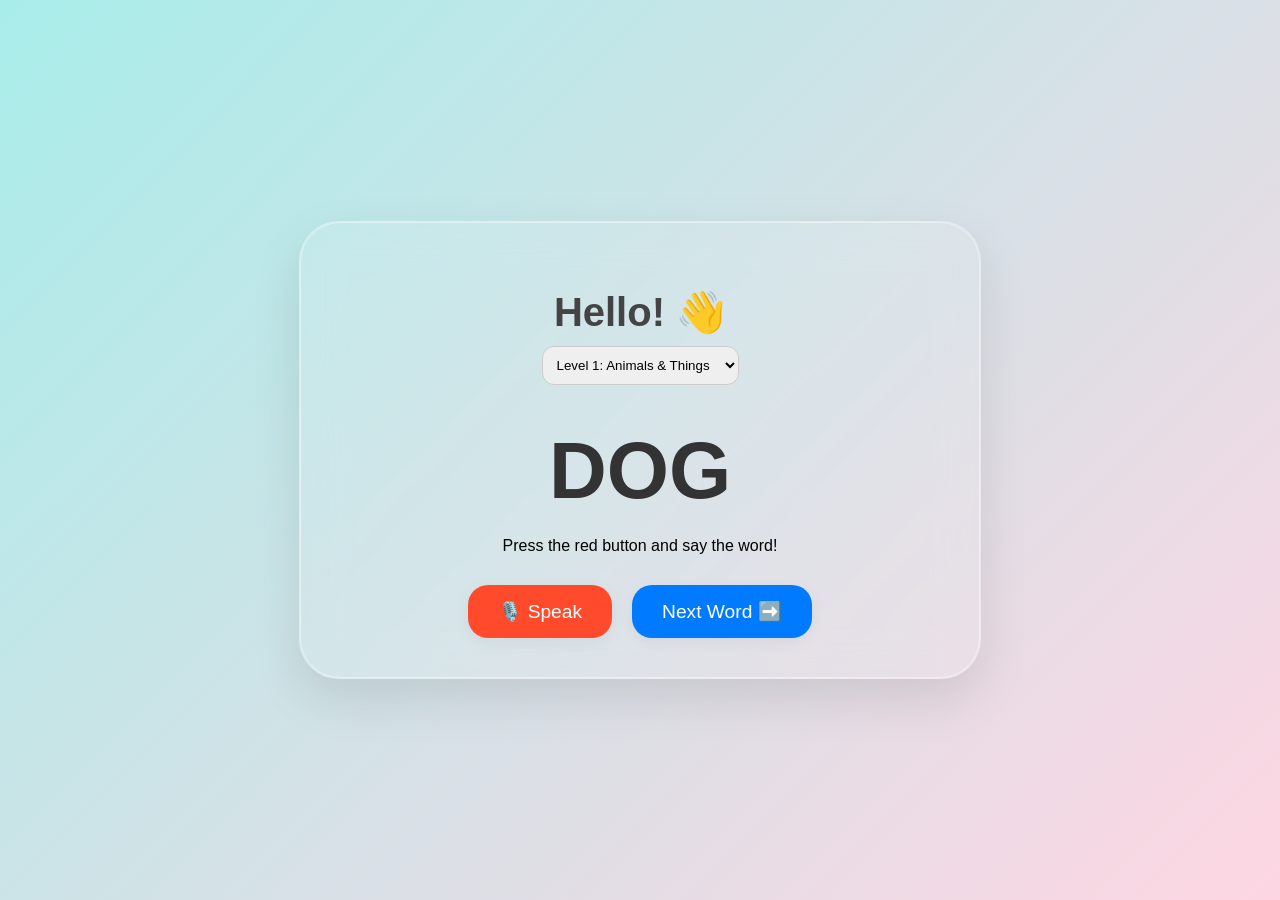
==== ermhmm.html @ 48782541 "Create ermhmm.html" ====
<!DOCTYPE html>
<html lang="en">
<head>
    <meta charset="UTF-8">
    <meta name="viewport" content="width=device-width, initial-scale=1.0">
    <title>Siri's Learning Lab</title>
    <style>
        :root {
            --glass-bg: rgba(255, 255, 255, 0.1);
            --text-color: #1d1d1f;
        }

        body {
            margin: 0;
            padding: 0;
            font-family: -apple-system, BlinkMacSystemFont, "Segoe UI", Roboto, Helvetica, Arial, sans-serif;
            background: linear-gradient(135deg, #a8edea 0%, #fed6e3 100%);
            height: 100vh;
            display: flex;
            flex-direction: column;
            align-items: center;
            justify-content: center;
            overflow: hidden;
        }

        /* --- LIQUID GLASS THEME --- */
        .glass-container {
            position: relative;
            width: 80%;
            max-width: 600px;
            padding: 40px;
            border-radius: 40px;
            background: var(--glass-bg);
            backdrop-filter: blur(20px) url(#liquid-glass);
            -webkit-backdrop-filter: blur(20px) url(#liquid-glass);
            border: 1px solid rgba(255, 255, 255, 0.3);
            box-shadow: 0 20px 50px rgba(0,0,0,0.1);
            text-align: center;
            z-index: 10;
        }

        /* Specular Highlight Rim */
        .glass-container::after {
            content: "";
            position: absolute;
            top: 0; left: 0; right: 0; bottom: 0;
            border-radius: 40px;
            border: 1.5px solid rgba(255,255,255,0.4);
            pointer-events: none;
        }

        h1 { font-size: 2.5rem; color: #444; margin-bottom: 10px; }
        .word-display { font-size: 5rem; font-weight: bold; color: #333; margin: 20px 0; }
        
        .controls { display: flex; gap: 20px; justify-content: center; margin-top: 30px; }
        
        button {
            padding: 15px 30px;
            font-size: 1.2rem;
            border-radius: 20px;
            border: none;
            background: white;
            cursor: pointer;
            transition: transform 0.2s, box-shadow 0.2s;
            box-shadow: 0 4px 15px rgba(0,0,0,0.05);
        }

        button:active { transform: scale(0.95); }
        button.record { background: #ff4b2b; color: white; }
        button.next { background: #007aff; color: white; }

        #level-select {
            margin-bottom: 20px;
            padding: 10px;
            border-radius: 12px;
            border: 1px solid #ccc;
        }

        /* Hidden Canvas for Refraction Map Generation */
        #map-gen { display: none; }
    </style>
</head>
<body>

    <div class="glass-container">
        <h1>Hello! 👋</h1>
        <select id="level-select">
            <option value="easy">Level 1: Animals & Things</option>
            <option value="medium">Level 2: Actions</option>
            <option value="stories">Level 3: Mini Stories</option>
        </select>

        <div id="display-area">
            <div class="word-display" id="word-target">CAT</div>
            <p id="feedback">Press the red button and say the word!</p>
        </div>

        <div class="controls">
            <button class="record" id="mic-btn">🎙️ Speak</button>
            <button class="next" id="next-btn">Next Word ➡️</button>
        </div>
    </div>

    <svg style="display: none;">
        <defs>
            <filter id="liquid-glass" color-interpolation-filters="sRGB">
                <feTurbulence type="fractalNoise" baseFrequency="0.01" numOctaves="2" result="noise" />
                <feDisplacementMap in="SourceGraphic" in2="noise" scale="15" xChannelSelector="R" yChannelSelector="G" />
            </filter>
        </defs>
    </svg>

    <script>
        const API_KEY = "AIzaSyDM9CuF9Udxd81SLUzqu9ioTQQZl-sta3I";
        const wordTarget = document.getElementById('word-target');
        const micBtn = document.getElementById('mic-btn');
        const feedback = document.getElementById('feedback');
        const levelSelect = document.getElementById('level-select');

        const words = {
            easy: ["DOG", "SUN", "BOOK", "RED", "FISH", "HAT"],
            medium: ["JUMP", "RUN", "PLAY", "EAT", "SLEEP"],
            stories: ["The cat sat.", "Big blue bus.", "I love you."]
        };

        let currentLevel = "easy";
        let currentIndex = 0;

        // 1. Level Selection Logic
        levelSelect.onchange = (e) => {
            currentLevel = e.target.value;
            currentIndex = 0;
            updateWord();
        };

        function updateWord() {
            wordTarget.innerText = words[currentLevel][currentIndex];
            feedback.innerText = "Press the red button and say the word!";
            feedback.style.color = "black";
        }

        document.getElementById('next-btn').onclick = () => {
            currentIndex = (currentIndex + 1) % words[currentLevel].length;
            updateWord();
        };

        // 2. AI Voice Recognition (Simulated via Web Speech for speed, Gemini for Analysis)
        const recognition = new (window.SpeechRecognition || window.webkitSpeechRecognition)();
        recognition.lang = 'en-US';

        micBtn.onclick = () => {
            recognition.start();
            feedback.innerText = "Listening...";
            micBtn.style.boxShadow = "0 0 20px red";
        };

        recognition.onresult = async (event) => {
            const transcript = event.results[0][0].transcript.toUpperCase();
            const target = wordTarget.innerText.toUpperCase();
            micBtn.style.boxShadow = "none";

            feedback.innerText = `You said: ${transcript}... checking with AI!`;
            
            // 3. Ask Gemini if the pronunciation was close enough for a 4-year-old
            checkWithGemini(transcript, target);
        };

        async function checkWithGemini(said, target) {
            const prompt = `A 4-year-old trying to learn English said "${said}". The word was "${target}". 
                           Is this close enough? Answer in 1 word: YES or NO.`;

            try {
                const response = await fetch(`https://generativelanguage.googleapis.com/v1beta/models/gemini-1.5-flash:generateContent?key=${API_KEY}`, {
                    method: 'POST',
                    headers: { 'Content-Type': 'application/json' },
                    body: JSON.stringify({
                        contents: [{ parts: [{ text: prompt }] }]
                    })
                });

                const data = await response.json();
                const result = data.candidates[0].content.parts[0].text.trim().toUpperCase();

                if (result.includes("YES")) {
                    feedback.innerText = "🌟 GREAT JOB! 🌟";
                    feedback.style.color = "green";
                    speakText("Great job! You are so smart.");
                } else {
                    feedback.innerText = "So close! Try one more time.";
                    feedback.style.color = "#d9534f";
                }
            } catch (error) {
                console.error("AI Error:", error);
                // Fallback if API fails
                if (said.includes(target)) {
                    feedback.innerText = "Good job!";
                    speakText("Good job!");
                }
            }
        }

        function speakText(msg) {
            const speech = new SpeechSynthesisUtterance(msg);
            window.speechSynthesis.speak(speech);
        }

        // Initialize first word
        updateWord();
    </script>
</body>
</html>
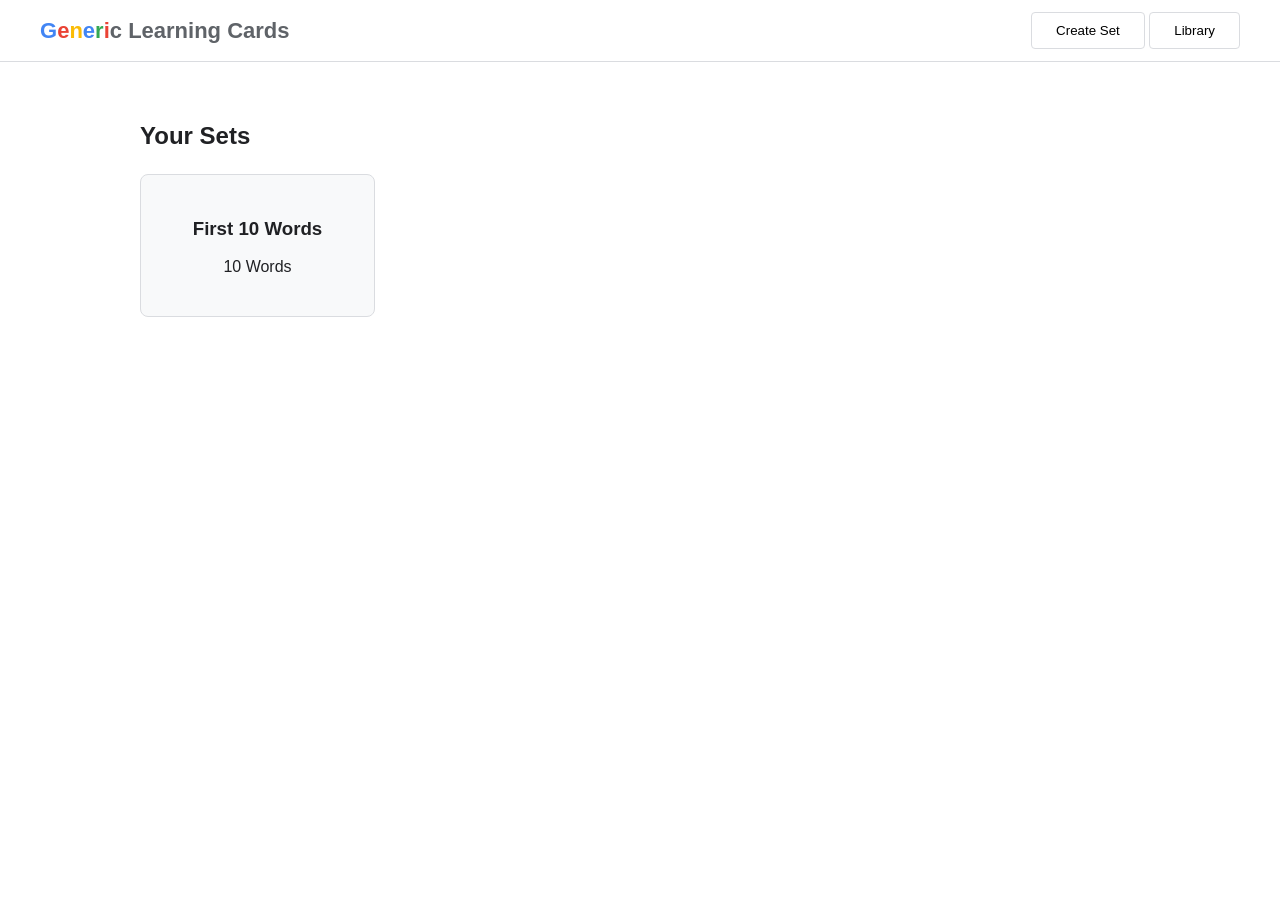
==== commit 79c117b5: "Update ermhmm.html" ====
--- a/ermhmm.html
+++ b/ermhmm.html
@@ -3,209 +3,466 @@
 <head>
     <meta charset="UTF-8">
     <meta name="viewport" content="width=device-width, initial-scale=1.0">
-    <title>Siri's Learning Lab</title>
+    <title>Generic Learning Cards</title>
+    <link href="https://fonts.googleapis.com/css2?family=Product+Sans:wght@400;700&display=swap" rel="stylesheet">
     <style>
         :root {
-            --glass-bg: rgba(255, 255, 255, 0.1);
-            --text-color: #1d1d1f;
+            --g-blue: #4285f4;
+            --g-red: #ea4335;
+            --g-yellow: #fbbc05;
+            --g-green: #34a853;
+            --gray: #5f6368;
+            --border: #dadce0;
         }
 
         body {
+            font-family: 'Product Sans', Arial, sans-serif;
             margin: 0;
-            padding: 0;
-            font-family: -apple-system, BlinkMacSystemFont, "Segoe UI", Roboto, Helvetica, Arial, sans-serif;
-            background: linear-gradient(135deg, #a8edea 0%, #fed6e3 100%);
-            height: 100vh;
+            background-color: #ffffff;
+            color: #202124;
             display: flex;
             flex-direction: column;
             align-items: center;
+        }
+
+        header {
+            width: 100%;
+            padding: 12px 40px;
+            border-bottom: 1px solid var(--border);
+            display: flex;
+            justify-content: space-between;
+            align-items: center;
+            box-sizing: border-box;
+        }
+
+        .logo { font-size: 22px; font-weight: bold; color: var(--gray); }
+        .logo span:nth-child(1) { color: var(--g-blue); }
+        .logo span:nth-child(2) { color: var(--g-red); }
+        .logo span:nth-child(3) { color: var(--g-yellow); }
+        .logo span:nth-child(4) { color: var(--g-blue); }
+        .logo span:nth-child(5) { color: var(--g-green); }
+        .logo span:nth-child(6) { color: var(--g-red); }
+
+        .container {
+            width: 90%;
+            max-width: 1000px;
+            margin-top: 40px;
+        }
+
+        /* Set Grid */
+        .grid {
+            display: grid;
+            grid-template-columns: repeat(auto-fill, minmax(220px, 1fr));
+            gap: 20px;
+        }
+
+        .card {
+            border: 1px solid var(--border);
+            border-radius: 8px;
+            padding: 24px;
+            cursor: pointer;
+            transition: box-shadow 0.2s;
+            text-align: center;
+            background: #f8f9fa;
+        }
+
+        .card:hover { box-shadow: 0 4px 12px rgba(0,0,0,0.1); border-color: var(--g-blue); }
+
+        /* Practice Area */
+        .practice-view { display: none; text-align: center; }
+
+        #canvas-wrap { position: relative; width: 100%; max-width: 600px; margin: 0 auto; }
+        
+        canvas {
+            position: absolute;
+            top: 0;
+            left: 0;
+            pointer-events: none;
+            width: 100%;
+            height: 100%;
+        }
+
+        .main-img {
+            width: 100%;
+            height: 400px;
+            object-fit: cover;
+            border-radius: 12px;
+            border: 1px solid var(--border);
+            background: #eee;
+        }
+
+        .word-title {
+            font-size: 80px;
+            margin: 20px 0;
+            font-weight: bold;
+            text-transform: uppercase;
+            letter-spacing: 2px;
+        }
+
+        .controls { display: flex; justify-content: center; gap: 30px; margin: 30px 0; }
+
+        .btn-circle {
+            width: 80px;
+            height: 80px;
+            border-radius: 50%;
+            border: none;
+            cursor: pointer;
+            display: flex;
+            align-items: center;
             justify-content: center;
-            overflow: hidden;
-        }
-
-        /* --- LIQUID GLASS THEME --- */
-        .glass-container {
-            position: relative;
-            width: 80%;
-            max-width: 600px;
-            padding: 40px;
-            border-radius: 40px;
-            background: var(--glass-bg);
-            backdrop-filter: blur(20px) url(#liquid-glass);
-            -webkit-backdrop-filter: blur(20px) url(#liquid-glass);
-            border: 1px solid rgba(255, 255, 255, 0.3);
-            box-shadow: 0 20px 50px rgba(0,0,0,0.1);
-            text-align: center;
-            z-index: 10;
-        }
-
-        /* Specular Highlight Rim */
-        .glass-container::after {
-            content: "";
-            position: absolute;
-            top: 0; left: 0; right: 0; bottom: 0;
-            border-radius: 40px;
-            border: 1.5px solid rgba(255,255,255,0.4);
-            pointer-events: none;
-        }
-
-        h1 { font-size: 2.5rem; color: #444; margin-bottom: 10px; }
-        .word-display { font-size: 5rem; font-weight: bold; color: #333; margin: 20px 0; }
-        
-        .controls { display: flex; gap: 20px; justify-content: center; margin-top: 30px; }
-        
-        button {
-            padding: 15px 30px;
-            font-size: 1.2rem;
-            border-radius: 20px;
-            border: none;
+            font-size: 32px;
+            box-shadow: 0 2px 5px rgba(0,0,0,0.2);
+            transition: transform 0.1s;
+        }
+
+        .btn-circle:active { transform: scale(0.9); }
+        .btn-listen { background: var(--g-blue); color: white; }
+        .btn-mic { background: var(--g-red); color: white; }
+        .btn-mic.listening { animation: pulse 1s infinite; }
+
+        .nav-btn {
+            padding: 10px 24px;
+            border-radius: 4px;
+            border: 1px solid var(--border);
             background: white;
+            font-weight: 500;
             cursor: pointer;
-            transition: transform 0.2s, box-shadow 0.2s;
-            box-shadow: 0 4px 15px rgba(0,0,0,0.05);
-        }
-
-        button:active { transform: scale(0.95); }
-        button.record { background: #ff4b2b; color: white; }
-        button.next { background: #007aff; color: white; }
-
-        #level-select {
-            margin-bottom: 20px;
-            padding: 10px;
-            border-radius: 12px;
-            border: 1px solid #ccc;
-        }
-
-        /* Hidden Canvas for Refraction Map Generation */
-        #map-gen { display: none; }
+            font-family: inherit;
+        }
+
+        .btn-primary { background: var(--g-blue); color: white; border: none; }
+
+        #story-display {
+            background: #f1f3f4;
+            padding: 25px;
+            border-radius: 8px;
+            margin-top: 40px;
+            line-height: 1.6;
+            font-size: 20px;
+            display: none;
+        }
+
+        /* Creator View */
+        .creator-view { display: none; background: #fff; padding: 20px; border: 1px solid var(--border); border-radius: 8px; }
+        input[type="text"], input[type="file"] {
+            width: 100%;
+            padding: 12px;
+            margin: 10px 0;
+            border-radius: 4px;
+            border: 1px solid var(--border);
+            box-sizing: border-box;
+        }
+
+        .hidden { display: none; }
+
+        @keyframes pulse {
+            0% { box-shadow: 0 0 0 0 rgba(234, 67, 53, 0.7); }
+            70% { box-shadow: 0 0 0 15px rgba(234, 67, 53, 0); }
+            100% { box-shadow: 0 0 0 0 rgba(234, 67, 53, 0); }
+        }
     </style>
 </head>
 <body>
 
-    <div class="glass-container">
-        <h1>Hello! 👋</h1>
-        <select id="level-select">
-            <option value="easy">Level 1: Animals & Things</option>
-            <option value="medium">Level 2: Actions</option>
-            <option value="stories">Level 3: Mini Stories</option>
-        </select>
-
-        <div id="display-area">
-            <div class="word-display" id="word-target">CAT</div>
-            <p id="feedback">Press the red button and say the word!</p>
-        </div>
+<header>
+    <div class="logo">
+        <span>G</span><span>e</span><span>n</span><span>e</span><span>r</span><span>i</span><span>c</span> Learning Cards
+    </div>
+    <div>
+        <button class="nav-btn" onclick="showView('creator')">Create Set</button>
+        <button class="nav-btn" onclick="showView('home')">Library</button>
+    </div>
+</header>
+
+<div class="container">
+    <div id="view-home">
+        <h2 style="margin-bottom: 24px;">Your Sets</h2>
+        <div class="grid" id="set-grid"></div>
+    </div>
+
+    <div id="view-practice" class="practice-view">
+        <div style="display: flex; justify-content: space-between; align-items: center; margin-bottom: 20px;">
+            <button class="nav-btn" onclick="showView('home')">← Back</button>
+            <div id="progress-indicator" style="font-weight: bold; color: var(--gray);">1 / 10</div>
+        </div>
+
+        <div id="canvas-wrap">
+            <img id="main-display-img" class="main-img" src="" alt="Word Image">
+            <canvas id="reward-canvas"></canvas>
+        </div>
+
+        <div class="word-title" id="main-word-text">APPLE</div>
+        <p id="status-text" style="height: 20px; font-weight: bold;"></p>
 
         <div class="controls">
-            <button class="record" id="mic-btn">🎙️ Speak</button>
-            <button class="next" id="next-btn">Next Word ➡️</button>
+            <button class="btn-circle btn-listen" id="listen-trigger" title="Hear Word">🔊</button>
+            <button class="btn-circle btn-mic" id="mic-trigger" title="Speak Word">🎤</button>
+        </div>
+
+        <div style="display: flex; justify-content: center; gap: 10px;">
+            <button class="nav-btn" onclick="stepWord(-1)">Previous</button>
+            <button class="nav-btn btn-primary" onclick="stepWord(1)">Next Word</button>
+        </div>
+
+        <button class="nav-btn" style="margin-top: 40px;" onclick="getGeminiStory()">🤖 Generate AI Story</button>
+
+        <div id="story-display">
+            <p id="story-content"></p>
+            <button class="nav-btn btn-primary" onclick="readStory()">Read Aloud</button>
         </div>
     </div>
 
-    <svg style="display: none;">
-        <defs>
-            <filter id="liquid-glass" color-interpolation-filters="sRGB">
-                <feTurbulence type="fractalNoise" baseFrequency="0.01" numOctaves="2" result="noise" />
-                <feDisplacementMap in="SourceGraphic" in2="noise" scale="15" xChannelSelector="R" yChannelSelector="G" />
-            </filter>
-        </defs>
-    </svg>
-
-    <script>
-        const API_KEY = "AIzaSyDM9CuF9Udxd81SLUzqu9ioTQQZl-sta3I";
-        const wordTarget = document.getElementById('word-target');
-        const micBtn = document.getElementById('mic-btn');
-        const feedback = document.getElementById('feedback');
-        const levelSelect = document.getElementById('level-select');
-
-        const words = {
-            easy: ["DOG", "SUN", "BOOK", "RED", "FISH", "HAT"],
-            medium: ["JUMP", "RUN", "PLAY", "EAT", "SLEEP"],
-            stories: ["The cat sat.", "Big blue bus.", "I love you."]
+    <div id="view-creator" class="creator-view">
+        <h2>Create a New Set</h2>
+        <input type="text" id="set-name-input" placeholder="Set Name (e.g., My Favorite Toys)">
+        
+        <div style="margin-top: 20px; border-top: 1px solid var(--border); padding-top: 20px;">
+            <h3>Add a Word</h3>
+            <input type="text" id="word-name-input" placeholder="Word">
+            <input type="file" id="word-file-input" accept="image/*">
+            <button class="nav-btn btn-primary" onclick="queueWord()">Add Word</button>
+        </div>
+
+        <div id="queue-list" style="margin: 20px 0; color: var(--gray);"></div>
+
+        <button class="nav-btn btn-primary" style="width: 100%; padding: 16px;" onclick="persistSet()">Save Set Locally</button>
+    </div>
+</div>
+
+<script>
+    // --- KEYS ---
+    const API_KEYS = {
+        gemini: "AIzaSyDM9CuF9Udxd81SLUzqu9ioTQQZl-sta3I",
+        fish: "4a76eb8b45d44035ad46c2e7c376da5a",
+        fish_voice: "fcca5dc25f6842ea8c0b1e16268f9d1c"
+    };
+
+    // --- STATE ---
+    let learningSets = [
+        {
+            title: "First 10 Words",
+            words: [
+                { text: "Apple", img: "https://images.pexels.com/photos/102104/pexels-photo-102104.jpeg?auto=compress&cs=tinysrgb&w=600" },
+                { text: "Ball", img: "https://images.pexels.com/photos/209977/pexels-photo-209977.jpeg?auto=compress&cs=tinysrgb&w=600" },
+                { text: "Cat", img: "https://images.pexels.com/photos/45201/kitty-cat-kitten-pet-45201.jpeg?auto=compress&cs=tinysrgb&w=600" },
+                { text: "Dog", img: "https://images.pexels.com/photos/1108099/pexels-photo-1108099.jpeg?auto=compress&cs=tinysrgb&w=600" },
+                { text: "Elephant", img: "https://images.pexels.com/photos/66898/elephant-cub-tsavo-kenya-66898.jpeg?auto=compress&cs=tinysrgb&w=600" },
+                { text: "Fish", img: "https://images.pexels.com/photos/128756/pexels-photo-128756.jpeg?auto=compress&cs=tinysrgb&w=600" },
+                { text: "Giraffe", img: "https://images.pexels.com/photos/802112/pexels-photo-802112.jpeg?auto=compress&cs=tinysrgb&w=600" },
+                { text: "Horse", img: "https://images.pexels.com/photos/1996333/pexels-photo-1996333.jpeg?auto=compress&cs=tinysrgb&w=600" },
+                { text: "Igloo", img: "https://images.pexels.com/photos/3843334/pexels-photo-3843334.jpeg?auto=compress&cs=tinysrgb&w=600" },
+                { text: "Jellyfish", img: "https://images.pexels.com/photos/2246417/pexels-photo-2246417.jpeg?auto=compress&cs=tinysrgb&w=600" }
+            ]
+        }
+    ];
+
+    let activeSet = null;
+    let wordIdx = 0;
+    let queuedWords = [];
+
+    // --- INIT ---
+    function init() {
+        const localData = localStorage.getItem('generic_learning_data');
+        if (localData) {
+            learningSets = JSON.parse(localData);
+        }
+        renderLibrary();
+        setupCanvas();
+    }
+
+    function showView(view) {
+        document.getElementById('view-home').style.display = (view === 'home') ? 'block' : 'none';
+        document.getElementById('view-practice').style.display = (view === 'practice') ? 'block' : 'none';
+        document.getElementById('view-creator').style.display = (view === 'creator') ? 'block' : 'none';
+        if(view === 'home') renderLibrary();
+    }
+
+    function renderLibrary() {
+        const grid = document.getElementById('set-grid');
+        grid.innerHTML = '';
+        learningSets.forEach((set, i) => {
+            const card = document.createElement('div');
+            card.className = 'card';
+            card.innerHTML = `<h3>${set.title}</h3><p>${set.words.length} Words</p>`;
+            card.onclick = () => launchPractice(i);
+            grid.appendChild(card);
+        });
+    }
+
+    function launchPractice(idx) {
+        activeSet = learningSets[idx];
+        wordIdx = 0;
+        updateUI();
+        showView('practice');
+    }
+
+    function updateUI() {
+        const word = activeSet.words[wordIdx];
+        document.getElementById('main-display-img').src = word.img;
+        document.getElementById('main-word-text').innerText = word.text;
+        document.getElementById('progress-indicator').innerText = `${wordIdx + 1} / ${activeSet.words.length}`;
+        document.getElementById('status-text').innerText = '';
+        document.getElementById('story-display').style.display = 'none';
+    }
+
+    function stepWord(dir) {
+        const next = wordIdx + dir;
+        if (next >= 0 && next < activeSet.words.length) {
+            wordIdx = next;
+            updateUI();
+        }
+    }
+
+    // --- FISH AUDIO TTS ---
+    async function playTTS(text) {
+        const btn = document.getElementById('listen-trigger');
+        btn.innerText = "⏳";
+        try {
+            const response = await fetch("https://api.fish.audio/v1/tts", {
+                method: "POST",
+                headers: {
+                    "Authorization": `Bearer ${API_KEYS.fish}`,
+                    "Content-Type": "application/json"
+                },
+                body: JSON.stringify({
+                    text: text,
+                    reference_id: API_KEYS.fish_voice,
+                    format: "mp3",
+                    normalize: true
+                })
+            });
+            const blob = await response.blob();
+            const audio = new Audio(URL.createObjectURL(blob));
+            audio.play();
+        } catch (e) {
+            console.error("TTS Failed", e);
+            const fallback = new SpeechSynthesisUtterance(text);
+            window.speechSynthesis.speak(fallback);
+        } finally {
+            btn.innerText = "🔊";
+        }
+    }
+
+    document.getElementById('listen-trigger').onclick = () => playTTS(activeSet.words[wordIdx].text);
+
+    // --- SPEECH RECOGNITION ---
+    function startListening() {
+        const SpeechRecognition = window.SpeechRecognition || window.webkitSpeechRecognition;
+        if (!SpeechRecognition) return alert("Microphone not supported in this browser.");
+
+        const recognition = new SpeechRecognition();
+        const btn = document.getElementById('mic-trigger');
+        const status = document.getElementById('status-text');
+
+        recognition.onstart = () => {
+            btn.classList.add('listening');
+            status.innerText = "Listening...";
         };
 
-        let currentLevel = "easy";
-        let currentIndex = 0;
-
-        // 1. Level Selection Logic
-        levelSelect.onchange = (e) => {
-            currentLevel = e.target.value;
-            currentIndex = 0;
-            updateWord();
+        recognition.onresult = (e) => {
+            const heard = e.results[0][0].transcript.toLowerCase();
+            const target = activeSet.words[wordIdx].text.toLowerCase();
+
+            if (heard.includes(target)) {
+                status.innerText = "🌟 Great Job!";
+                status.style.color = "var(--g-green)";
+                triggerConfetti();
+            } else {
+                status.innerText = `Heard: "${heard}". Try again!`;
+                status.style.color = "var(--g-red)";
+            }
         };
 
-        function updateWord() {
-            wordTarget.innerText = words[currentLevel][currentIndex];
-            feedback.innerText = "Press the red button and say the word!";
-            feedback.style.color = "black";
-        }
-
-        document.getElementById('next-btn').onclick = () => {
-            currentIndex = (currentIndex + 1) % words[currentLevel].length;
-            updateWord();
+        recognition.onend = () => btn.classList.remove('listening');
+        recognition.start();
+    }
+
+    document.getElementById('mic-trigger').onclick = startListening;
+
+    // --- GEMINI AI STORY ---
+    async function getGeminiStory() {
+        const word = activeSet.words[wordIdx].text;
+        const display = document.getElementById('story-display');
+        const content = document.getElementById('story-content');
+        
+        display.style.display = 'block';
+        content.innerText = "Creating a story for you...";
+
+        try {
+            const res = await fetch(`https://generativelanguage.googleapis.com/v1beta/models/gemini-1.5-flash:generateContent?key=${API_KEYS.gemini}`, {
+                method: "POST",
+                headers: { "Content-Type": "application/json" },
+                body: JSON.stringify({
+                    contents: [{ parts: [{ text: `Write a 2-sentence story for a 4-year-old child using the word '${word}'. Use very simple words.` }] }]
+                })
+            });
+            const data = await res.json();
+            const text = data.candidates[0].content.parts[0].text;
+            content.innerText = text;
+        } catch (e) {
+            content.innerText = "The story machine is tired. Try again later!";
+        }
+    }
+
+    function readStory() {
+        playTTS(document.getElementById('story-content').innerText);
+    }
+
+    // --- CREATOR LOGIC ---
+    function queueWord() {
+        const word = document.getElementById('word-name-input').value;
+        const file = document.getElementById('word-file-input').files[0];
+        if(!word || !file) return;
+
+        const reader = new FileReader();
+        reader.onload = (e) => {
+            queuedWords.push({ text: word, img: e.target.result });
+            document.getElementById('queue-list').innerText = `Words added: ${queuedWords.length}`;
+            document.getElementById('word-name-input').value = '';
         };
-
-        // 2. AI Voice Recognition (Simulated via Web Speech for speed, Gemini for Analysis)
-        const recognition = new (window.SpeechRecognition || window.webkitSpeechRecognition)();
-        recognition.lang = 'en-US';
-
-        micBtn.onclick = () => {
-            recognition.start();
-            feedback.innerText = "Listening...";
-            micBtn.style.boxShadow = "0 0 20px red";
-        };
-
-        recognition.onresult = async (event) => {
-            const transcript = event.results[0][0].transcript.toUpperCase();
-            const target = wordTarget.innerText.toUpperCase();
-            micBtn.style.boxShadow = "none";
-
-            feedback.innerText = `You said: ${transcript}... checking with AI!`;
-            
-            // 3. Ask Gemini if the pronunciation was close enough for a 4-year-old
-            checkWithGemini(transcript, target);
-        };
-
-        async function checkWithGemini(said, target) {
-            const prompt = `A 4-year-old trying to learn English said "${said}". The word was "${target}". 
-                           Is this close enough? Answer in 1 word: YES or NO.`;
-
-            try {
-                const response = await fetch(`https://generativelanguage.googleapis.com/v1beta/models/gemini-1.5-flash:generateContent?key=${API_KEY}`, {
-                    method: 'POST',
-                    headers: { 'Content-Type': 'application/json' },
-                    body: JSON.stringify({
-                        contents: [{ parts: [{ text: prompt }] }]
-                    })
-                });
-
-                const data = await response.json();
-                const result = data.candidates[0].content.parts[0].text.trim().toUpperCase();
-
-                if (result.includes("YES")) {
-                    feedback.innerText = "🌟 GREAT JOB! 🌟";
-                    feedback.style.color = "green";
-                    speakText("Great job! You are so smart.");
-                } else {
-                    feedback.innerText = "So close! Try one more time.";
-                    feedback.style.color = "#d9534f";
-                }
-            } catch (error) {
-                console.error("AI Error:", error);
-                // Fallback if API fails
-                if (said.includes(target)) {
-                    feedback.innerText = "Good job!";
-                    speakText("Good job!");
-                }
-            }
-        }
-
-        function speakText(msg) {
-            const speech = new SpeechSynthesisUtterance(msg);
-            window.speechSynthesis.speak(speech);
-        }
-
-        // Initialize first word
-        updateWord();
-    </script>
+        reader.readAsDataURL(file);
+    }
+
+    function persistSet() {
+        const title = document.getElementById('set-name-input').value || "New Set";
+        if (queuedWords.length === 0) return alert("Add some words first!");
+
+        learningSets.push({ title: title, words: queuedWords });
+        localStorage.setItem('generic_learning_data', JSON.stringify(learningSets));
+        queuedWords = [];
+        showView('home');
+    }
+
+    // --- CANVAS REWARDS ---
+    let ctx, canvas, particles = [];
+    function setupCanvas() {
+        canvas = document.getElementById('reward-canvas');
+        ctx = canvas.getContext('2d');
+        canvas.width = 600;
+        canvas.height = 400;
+    }
+
+    function triggerConfetti() {
+        particles = Array.from({length: 40}, () => ({
+            x: 300, y: 200,
+            vx: (Math.random()-0.5)*15, vy: (Math.random()-0.5)*15,
+            c: `hsl(${Math.random()*360}, 70%, 50%)`, s: Math.random()*10+5
+        }));
+        requestAnimationFrame(drawParticles);
+    }
+
+    function drawParticles() {
+        ctx.clearRect(0,0,600,400);
+        particles.forEach(p => {
+            p.x += p.vx; p.y += p.vy; p.vy += 0.4;
+            ctx.fillStyle = p.c;
+            ctx.fillRect(p.x, p.y, p.s, p.s);
+        });
+        particles = particles.filter(p => p.y < 400);
+        if(particles.length > 0) requestAnimationFrame(drawParticles);
+    }
+
+    init();
+</script>
 </body>
 </html>
